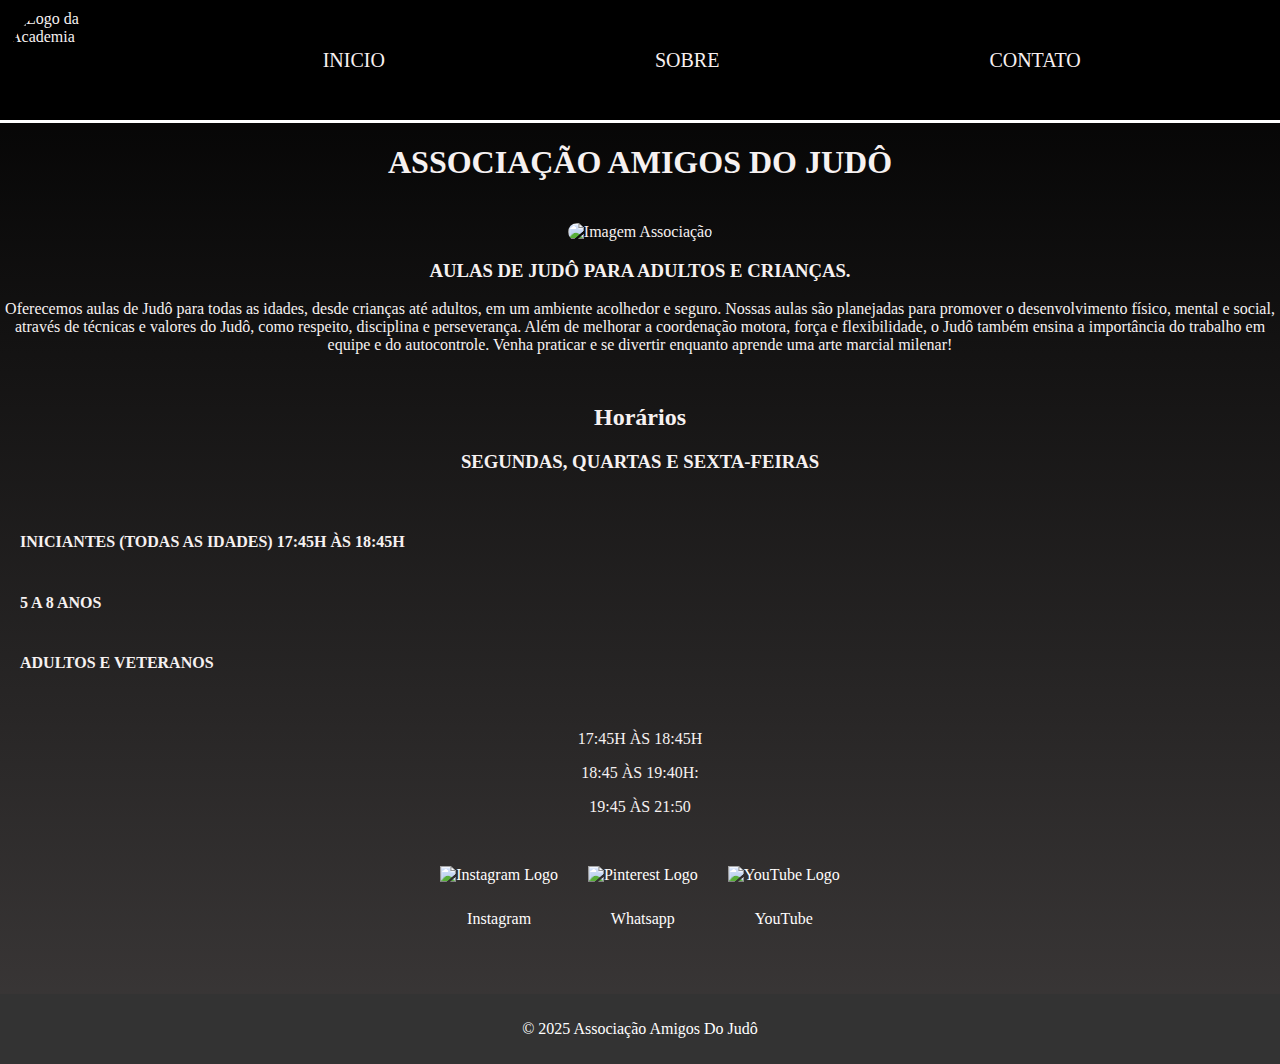
==== index.html @ b74817d0 "Add files via upload" ====
<!DOCTYPE html>
<html lang="pt-br">
<head>
    <meta charset="UTF-8">
    <meta name="viewport" content="width=device-width, initial-scale=1.0">
    <title>Associação- Página Inicial</title>
    <link rel="stylesheet" href="style.css">
</head>
<body>
    <header>
        <nav class="navbar">
            <img src="./img/logojudo1.png" alt="Logo da Academia" class="logo">
            <ul>
                <li><a href="#">INICIO</a></li>
                <li><a href="#">SOBRE</a></li>
                <li><a href="#">CONTATO</a></li>
            </ul>
        </nav>     
        <div class="linha"></div> <!-- Linha separadora -->   
    </header>

    <main>
        <section class="intro">
            <h1>ASSOCIAÇÃO AMIGOS DO JUDÔ</h1>
            
            
            <img src="./img/logojudo1.png" alt="Imagem Associação" class="foto-perfil">
        </section>

        <section class="sobre">
            <h3>AULAS DE JUDÔ PARA ADULTOS E CRIANÇAS.</h3>
            <p>Oferecemos aulas de Judô para todas as idades, desde crianças até adultos, em um ambiente acolhedor e seguro. Nossas aulas são planejadas para promover o desenvolvimento físico, mental e social, através de técnicas e valores do Judô, como respeito, disciplina e perseverança. Além de melhorar a coordenação motora, força e flexibilidade, o Judô também ensina a importância do trabalho em equipe e do autocontrole. Venha praticar e se divertir enquanto aprende uma arte marcial milenar!</p>
           
        </section>

 
            <h2> Horários</h2>
            <h3>SEGUNDAS, QUARTAS E SEXTA-FEIRAS</h3>

        <section class="semana">
            <h4> INICIANTES (TODAS AS IDADES) 17:45H ÀS 18:45H </h4>
            <h4> 5 A 8 ANOS</h4>
            <H4> ADULTOS E VETERANOS </H4>
            
         </section>

        <section class="Horários">
            <p>17:45H ÀS 18:45H</p>
            <p>18:45 ÀS 19:40H:</p>
            <p>19:45 ÀS 21:50</p>
        </section>
       


        <section class="social-media">
            <a href="https://www.instagram.com/amigosdojudosp?utm_source=ig_web_button_share_sheet&igsh=ZDNlZDc0MzIxNw==" target="_blank" rel="noopener noreferrer">
                <img src="https://upload.wikimedia.org/wikipedia/commons/thumb/a/a5/Instagram_icon.png/640px-Instagram_icon.png" alt="Instagram Logo" class="social-icon">
                <p>Instagram</p>
            </a>

            <a href="https://wa.me/qr/N7A4R76EAFMIH1" target="_blank" rel="noopener noreferrer">
                <img src="https://images.icon-icons.com/2857/PNG/512/logo_whatsapp_icon_181638.png" alt="Pinterest Logo" class="social-icon">
                <p>Whatsapp</p>
            </a>

            <a href="https://youtube.com/@amigosdojudosp5217?si=BCdOFq7COM9gnPEQ" target="_blank" rel="noopener noreferrer">
                <img src="https://upload.wikimedia.org/wikipedia/commons/e/ef/Youtube_logo.png" alt="YouTube Logo" class="social-icon">
                <p>YouTube</p>
            </a>

            
        </section>
    </main>

    <footer>
        <p>&copy; 2025 Associação Amigos Do Judô</p>
    </footer>
</body>
</html>
---- style.css ----
body {
    font-family: boldonse;
    background: linear-gradient(to bottom, #000000, #3c3939);
    margin: 0;
    padding: 0;
    color: #f6f1f1;
}
main{
    text-align: center;
}

.semana{
    
        display: flex;                /* Cria um contêiner flexível */
        flex-direction: column;       /* Coloca os itens em coluna */
        text-align: left;             /* Alinha o texto à esquerda */
       padding: 20px;  
}

.Horários{

    display: flex;
    gap: 70px;
    display: inline;
}

.linha {
    width: 100%;
    height: 3px;        /* Espessura da linha */
    background-color: #fff; /* Cor da linha */
}


.navbar {
    display: flex;
    justify-content: center;  /* Centraliza os itens horizontalmente */
    align-items: center;      /* Alinha os itens verticalmente */
    padding: 10px;
    background-color: #000000;
}

.navbar ul {
    display: flex;
    justify-content: center;  /* Centraliza os links dentro da `ul` */
    list-style: none;
    padding: 0;
    margin: 0;
    width: 100%;             /* Faz a `ul` ocupar toda a largura da `nav` */
    
}

.navbar li {
    margin: 10px;          /* Espaçamento entre os itens do menu */
    font-family: boldonse;
}

.navbar ul li a {
    color: rgb(248, 240, 240);
    font-size: 20px;
}


.logo {
    height: 100px;
    margin-left: 0; /* Garante que a imagem fique na borda esquerda */
    border-radius: 100px;
}

nav a {
    
    color: rgb(239, 230, 230);
    justify-items: center;
    text-decoration: none;
    margin: 125px;
    font-size: 25px   
}


.foto-perfil {
    width: 200px;
    height: 200px;
   border-radius: 200px;
    margin-top: 20px;
}

.sobre {
    margin-bottom: 50px;
}



.social-media {
    display: flex;
    justify-content: center;
    gap: 30px;
    margin-top: 50px;
}

.social-media a {
    text-align: center;
    color: #fffdfd;
    text-decoration: none;
}

.social-icon {
    width: 50px;
    height: 50px;
    margin-bottom: 10px;
    object-fit: contain;
}

footer {
    background-color: #333;
    color: white;
    text-align: center;
    padding: 10px;
    margin-top: 50px;
}
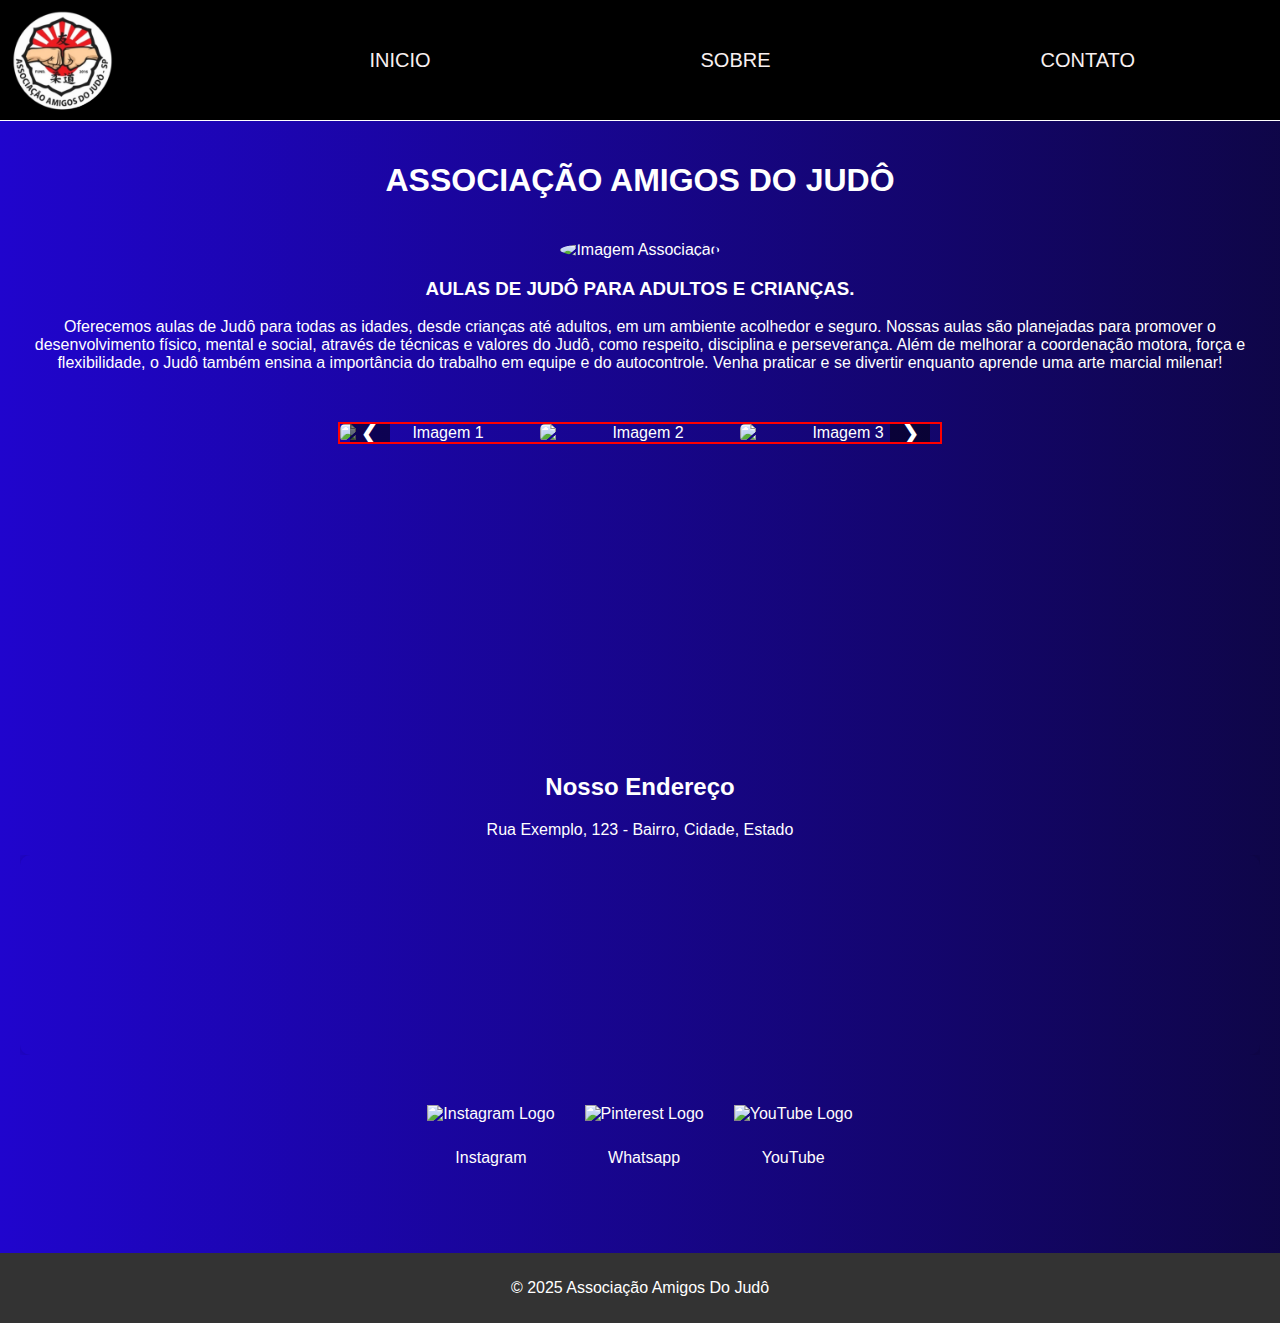
==== commit ec3911bf: "Add files via upload" ====
--- a/index.html
+++ b/index.html
@@ -19,37 +19,64 @@
         <div class="linha"></div> <!-- Linha separadora -->   
     </header>
 
+    <script src="script.js"></script>
+
     <main>
         <section class="intro">
-            <h1>ASSOCIAÇÃO AMIGOS DO JUDÔ</h1>
-            
-            
-            <img src="./img/logojudo1.png" alt="Imagem Associação" class="foto-perfil">
+            <h1>ASSOCIAÇÃO AMIGOS DO JUDÔ</h1>     
+            <img src="./img/wpp.jpg" alt="Imagem Associação" class="foto-perfil">
         </section>
 
         <section class="sobre">
             <h3>AULAS DE JUDÔ PARA ADULTOS E CRIANÇAS.</h3>
             <p>Oferecemos aulas de Judô para todas as idades, desde crianças até adultos, em um ambiente acolhedor e seguro. Nossas aulas são planejadas para promover o desenvolvimento físico, mental e social, através de técnicas e valores do Judô, como respeito, disciplina e perseverança. Além de melhorar a coordenação motora, força e flexibilidade, o Judô também ensina a importância do trabalho em equipe e do autocontrole. Venha praticar e se divertir enquanto aprende uma arte marcial milenar!</p>
-           
         </section>
 
+
+        <section>
+            <div class="slider">
+                <div class="slides">
+                    <img src="./img/equipe1.png" alt="Imagem 1">
+                    <img src="./img/equipekids.png" alt="Imagem 2">
+                    <img src="./img/equipeinter.png" alt="Imagem 3">
+                </div>
+                <button class="prev" onclick="mudarSlide(-1)">&#10094;</button>
+                <button class="next" onclick="mudarSlide(1)">&#10095;</button>
+            </div>
+            
+        </section>
+
+        <section class="horarios">
+            <h2>Horários das Aulas</h2>
+            <ul>
+                <li class="dia"><strong>Segunda, Quarta e Sexta</strong></li>
+                <ul class="lista-horarios">
+                    <li>🥋 Iniciantes (Todas as idades) - 17:45h às 18:45h</li>
+                    <li>👦 Infantil (5 a 8 anos) - 18:45h às 19:40h</li>
+                    <li>💪 Adultos e Veteranos - 19:45h às 21:50h</li>
+                </ul>
+            </ul>
+        </section>
+
+       
+        <section class="localizacao">
+            <h2>Nosso Endereço</h2>
+            <p>Rua Exemplo, 123 - Bairro, Cidade, Estado</p>
+            
+            <div class="mapa-container">
+                <iframe 
+                    src="https://www.google.com/maps/embed?pb=!1m18!1m12!1m3!1d3654.190156422441!2d-46.7339833!3d-23.6691568!2m3!1f0!2f0!3f0!3m2!1i1024!2i768!4f13.1!3m3!1m2!1s0x94ce51de3c82c8cf%3A0x46e96167ef32b8ff!2zQXNzb2NpYcOnw6NvIEFtaWdvcyBkbyBKdWTDtCBTUA!5e0!3m2!1spt-BR!2sbr!4v1743291316190!5m2!1spt-BR!2sbr" 
+                    width="100%" height="300" style="border:0;" allowfullscreen="" loading="lazy">
+                </iframe>
+            </div>
+        </section>
+        
  
-            <h2> Horários</h2>
-            <h3>SEGUNDAS, QUARTAS E SEXTA-FEIRAS</h3>
-
-        <section class="semana">
-            <h4> INICIANTES (TODAS AS IDADES) 17:45H ÀS 18:45H </h4>
-            <h4> 5 A 8 ANOS</h4>
-            <H4> ADULTOS E VETERANOS </H4>
             
          </section>
 
-        <section class="Horários">
-            <p>17:45H ÀS 18:45H</p>
-            <p>18:45 ÀS 19:40H:</p>
-            <p>19:45 ÀS 21:50</p>
-        </section>
-       
+      
+        
 
 
         <section class="social-media">
@@ -70,6 +97,12 @@
 
             
         </section>
+
+        
+
+
+
+    
     </main>
 
     <footer>
--- a/style.css
+++ b/style.css
@@ -1,95 +1,102 @@
-
+/* Estilo de animação para o gradiente */
+@keyframes gradientAnimation {
+    0% { background-position: 0% 50%; }
+    50% { background-position: 100% 50%; }
+    100% { background-position: 0% 50%; }
+}
+
+/* Estilo geral */
 body {
-    font-family: boldonse;
-    background: linear-gradient(to bottom, #000000, #3c3939);
+    font-family: Arial, sans-serif;
+    background: linear-gradient(270deg, #cd1919, #060606, #2005cd);
+    background-size: 300% 300%;
+    animation: gradientAnimation 6s ease infinite;
+    color: white;
     margin: 0;
     padding: 0;
-    color: #f6f1f1;
-}
-main{
+}
+
+/* Ajuste do contêiner */
+@media screen and (min-width: 80px) {
+    .conteiner {
+        margin: 1em 2em;
+    }
+}
+
+main {
     text-align: center;
-}
-
-.semana{
-    
-        display: flex;                /* Cria um contêiner flexível */
-        flex-direction: column;       /* Coloca os itens em coluna */
-        text-align: left;             /* Alinha o texto à esquerda */
-       padding: 20px;  
-}
-
-.Horários{
-
-    display: flex;
-    gap: 70px;
-    display: inline;
+    padding: 20px;
+}
+
+.semana {
+    display: flex;
+    flex-direction: column;
+    text-align: left;
+    padding: 20px;
 }
 
 .linha {
     width: 100%;
-    height: 3px;        /* Espessura da linha */
-    background-color: #fff; /* Cor da linha */
-}
-
-
+    height: 1px;
+    background-color: #fff;
+}
+
+/* Navbar */
 .navbar {
     display: flex;
-    justify-content: center;  /* Centraliza os itens horizontalmente */
-    align-items: center;      /* Alinha os itens verticalmente */
+    justify-content: space-between;
+    align-items: center;
     padding: 10px;
-    background-color: #000000;
+    background-color: #000;
 }
 
 .navbar ul {
     display: flex;
-    justify-content: center;  /* Centraliza os links dentro da `ul` */
+    justify-content: center;
     list-style: none;
     padding: 0;
     margin: 0;
-    width: 100%;             /* Faz a `ul` ocupar toda a largura da `nav` */
-    
 }
 
 .navbar li {
-    margin: 10px;          /* Espaçamento entre os itens do menu */
-    font-family: boldonse;
+    margin: 10px;
+    font-family: Arial, sans-serif;
 }
 
 .navbar ul li a {
     color: rgb(248, 240, 240);
     font-size: 20px;
-}
-
-
+    text-decoration: none;
+}
+
+/* Logo */
 .logo {
     height: 100px;
-    margin-left: 0; /* Garante que a imagem fique na borda esquerda */
-    border-radius: 100px;
-}
-
+    border-radius: 50%;
+}
+
+/* Links do menu */
 nav a {
-    
     color: rgb(239, 230, 230);
-    justify-items: center;
     text-decoration: none;
     margin: 125px;
-    font-size: 25px   
-}
-
-
+    font-size: 25px;
+}
+
+/* Foto de perfil */
 .foto-perfil {
     width: 200px;
     height: 200px;
-   border-radius: 200px;
+    border-radius: 50%;
     margin-top: 20px;
 }
 
+/* Seção sobre */
 .sobre {
     margin-bottom: 50px;
 }
 
-
-
+/* Ícones de redes sociais */
 .social-media {
     display: flex;
     justify-content: center;
@@ -110,6 +117,7 @@
     object-fit: contain;
 }
 
+/* Rodapé */
 footer {
     background-color: #333;
     color: white;
@@ -118,6 +126,193 @@
     margin-top: 50px;
 }
 
-
-
-
+/* Seção de horários */
+.horarios {
+    text-align: center;
+    background-color: #050505;
+    padding: 20px;
+    border-radius: 8px;
+    width: 80%;
+    max-width: 800px;
+    margin: 30px auto 10px;
+    box-shadow: 0px 4px 8px rgba(0, 0, 0, 0.1);
+    opacity: 0;
+    transform: translateY(20px);
+    animation: fadeIn 1.5s forwards;
+}
+
+@keyframes fadeIn {
+    from {
+        opacity: 0;
+        transform: translateY(20px);
+    }
+    to {
+        opacity: 1;
+        transform: translateY(0);
+    }
+}
+
+.horarios h2 {
+    color: #ff6600;
+    font-size: 24px;
+    margin-bottom: 10px;
+}
+
+.horarios ul {
+    list-style-type: none;
+    padding: 0;
+}
+
+.horarios .lista-horarios li {
+    font-size: 18px;
+    margin: 5px 0;
+    padding: 10px;
+    transition: transform 0.3s, background-color 0.3s;
+}
+
+.horarios .lista-horarios li:hover {
+    background-color: #5100ff;
+    color: #fff;
+    transform: scale(1.05);
+    border-radius: 5px;
+}
+
+/* Seção do mapa */
+.mapa-container {
+    display: flex;
+    justify-content: center;
+    align-items: center;
+    width: 100%;
+    max-width: 2000px;
+    margin: 10px auto 0;
+    overflow: hidden;
+}
+
+iframe {
+    width: 100%;
+    height: 200px;
+    border-radius: 10px;
+    box-shadow: 0px 0px 10px rgba(0, 0, 0, 0.2);
+}
+
+/* Slider */
+.slider {
+    position: relative;
+    width: 80%;
+    max-width: 600px;
+    margin: auto;
+    overflow: hidden;
+    border: 2px solid #ff0000;
+}
+
+.slides {
+    display: flex;
+    transition: transform 0.5s ease-in-out;
+}
+
+.slides img {
+    width: 100%;
+    border-radius: 5px;
+}
+
+button {
+    position: absolute;
+    top: 50%;
+    transform: translateY(-50%);
+    background-color: rgba(0, 0, 0, 0.5);
+    color: white;
+    border: none;
+    padding: 10px;
+    cursor: pointer;
+    font-size: 24px;
+}
+
+button:hover {
+    background-color: rgba(0, 0, 0, 0.8);
+}
+
+.prev {
+    left: 10px;
+}
+
+.next {
+    right: 10px;
+}
+
+/* Responsividade para smartphones */
+@media (max-width: 768px) {
+    .navbar {
+        flex-direction: column;
+        align-items: flex-start;
+    }
+
+    .navbar ul {
+        flex-direction: column;
+        width: 100%;
+    }
+
+    .navbar li {
+        margin: 10px 0;
+    }
+
+    .logo {
+        height: 80px;
+    }
+
+    .foto-perfil {
+        width: 150px;
+        height: 150px;
+    }
+
+    .horarios {
+        width: 90%;
+        margin: 20px auto;
+    }
+
+    iframe {
+        height: 150px;
+    }
+
+    .social-media {
+        flex-direction: column;
+        gap: 20px;
+    }
+
+    .social-icon {
+        width: 40px;
+        height: 40px;
+    }
+
+    .slider {
+        width: 95%;
+    }
+}
+
+/* Responsividade para telas muito pequenas */
+@media (max-width: 480px) {
+    .navbar li a {
+        font-size: 16px;
+    }
+
+    .horarios h2 {
+        font-size: 20px;
+    }
+
+    .horarios .lista-horarios li {
+        font-size: 16px;
+    }
+
+    .logo {
+        height: 70px;
+    }
+
+    .foto-perfil {
+        width: 120px;
+        height: 120px;
+    }
+
+    .social-icon {
+        width: 35px;
+        height: 35px;
+    }
+}
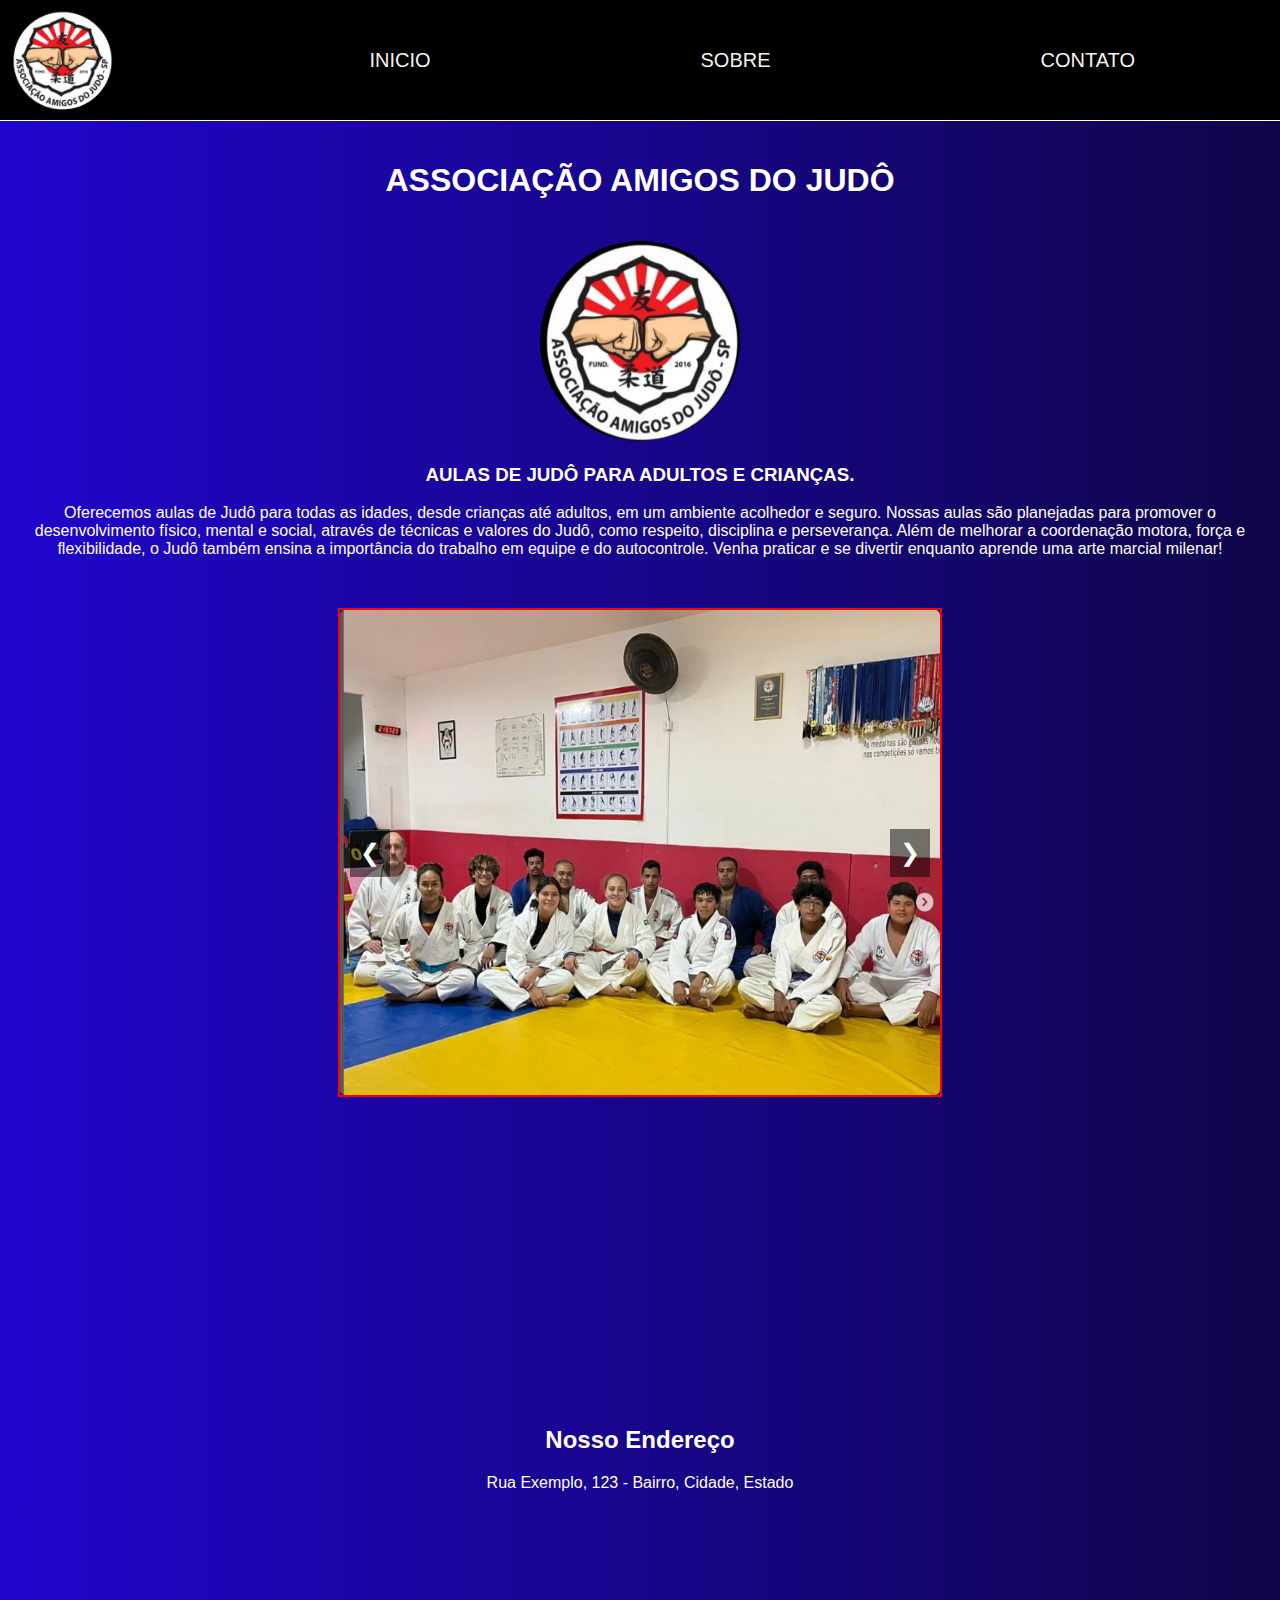
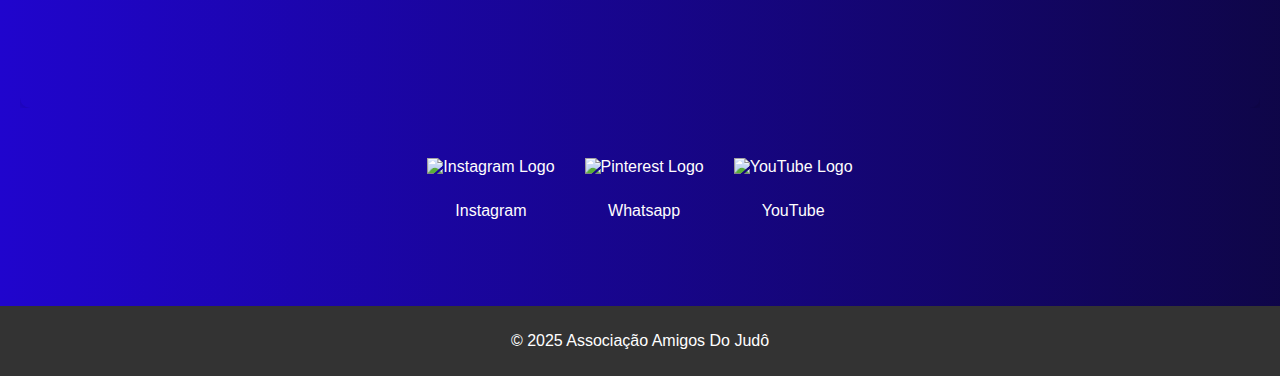
==== commit d37a6cf4: "Add files via upload" ====
--- a/index.html
+++ b/index.html
@@ -9,7 +9,7 @@
 <body>
     <header>
         <nav class="navbar">
-            <img src="./img/logojudo1.png" alt="Logo da Academia" class="logo">
+            <img src="./img.1/logojudo1.png" alt="Logo da Academia" class="logo">
             <ul>
                 <li><a href="#">INICIO</a></li>
                 <li><a href="#">SOBRE</a></li>
@@ -24,7 +24,7 @@
     <main>
         <section class="intro">
             <h1>ASSOCIAÇÃO AMIGOS DO JUDÔ</h1>     
-            <img src="./img/wpp.jpg" alt="Imagem Associação" class="foto-perfil">
+            <img src="./img.1/logojudo1.png" alt="Imagem Associação" class="foto-perfil">
         </section>
 
         <section class="sobre">
@@ -36,9 +36,9 @@
         <section>
             <div class="slider">
                 <div class="slides">
-                    <img src="./img/equipe1.png" alt="Imagem 1">
-                    <img src="./img/equipekids.png" alt="Imagem 2">
-                    <img src="./img/equipeinter.png" alt="Imagem 3">
+                    <img src="./img.1/fotointer.png" alt="Imagem 1">
+                    <img src="./img.1/fotokid.png" alt="Imagem 2">
+                    <img src="./img.1/fotovet.png" alt="Imagem 3">
                 </div>
                 <button class="prev" onclick="mudarSlide(-1)">&#10094;</button>
                 <button class="next" onclick="mudarSlide(1)">&#10095;</button>
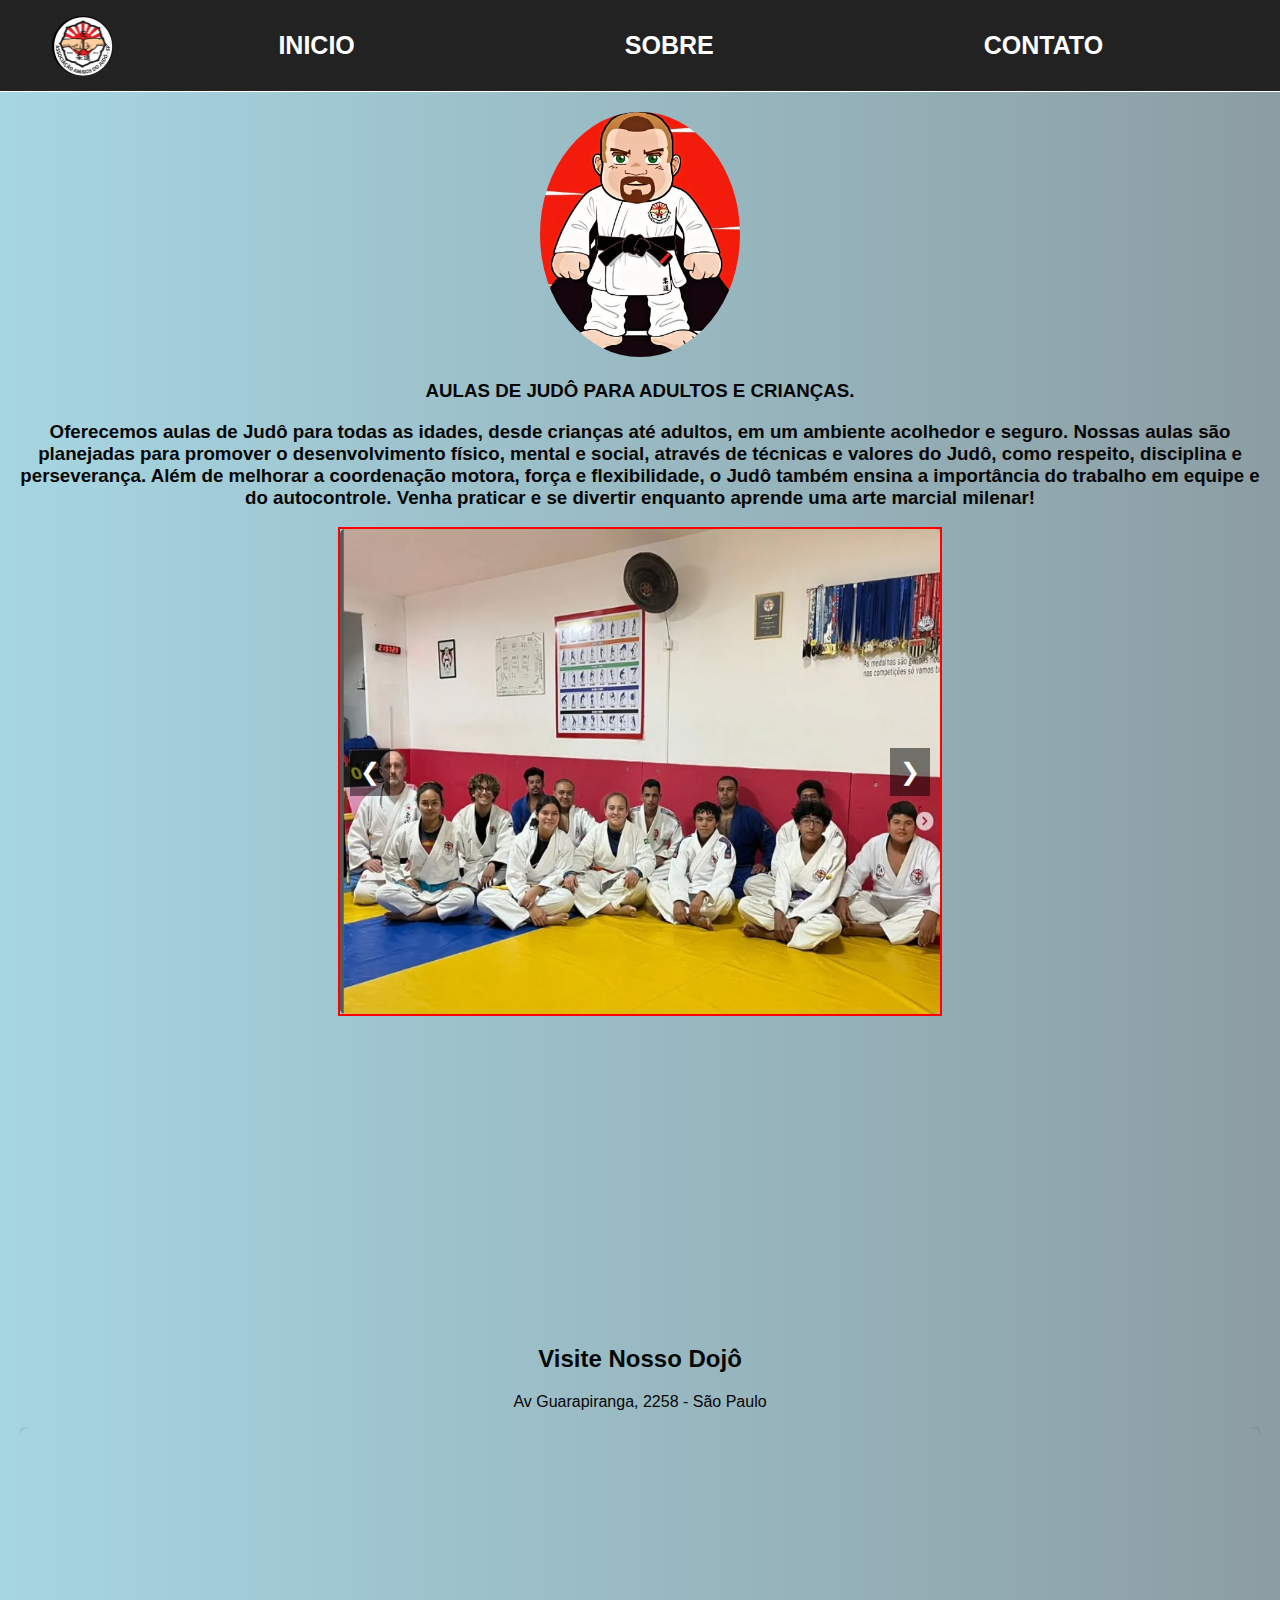
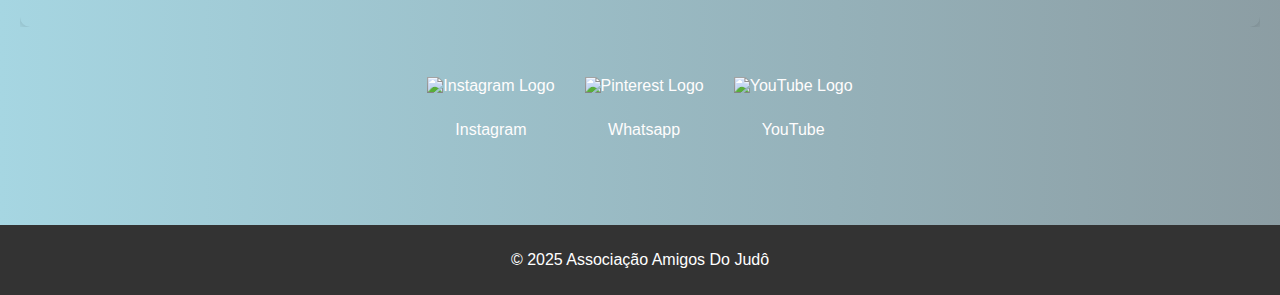
==== commit 86c3521c: "Add files via upload" ====
--- a/index.html
+++ b/index.html
@@ -10,12 +10,16 @@
     <header>
         <nav class="navbar">
             <img src="./img.1/logojudo1.png" alt="Logo da Academia" class="logo">
-            <ul>
-                <li><a href="#">INICIO</a></li>
-                <li><a href="#">SOBRE</a></li>
-                <li><a href="#">CONTATO</a></li>
+          
+            <div class="menu-toggle" onclick="toggleMenu()">☰</div>
+          
+            <ul class="nav-links" id="navLinks">
+              <li><a href="#">INICIO</a></li>
+              <li><a href="#">SOBRE</a></li>
+              <li><a href="#">CONTATO</a></li>
             </ul>
-        </nav>     
+          </nav>
+          
         <div class="linha"></div> <!-- Linha separadora -->   
     </header>
 
@@ -23,13 +27,18 @@
 
     <main>
         <section class="intro">
-            <h1>ASSOCIAÇÃO AMIGOS DO JUDÔ</h1>     
-            <img src="./img.1/logojudo1.png" alt="Imagem Associação" class="foto-perfil">
+           
+
+
+              
+            
         </section>
 
+
         <section class="sobre">
+            <img src="./img.1/logoboneco.png" alt="">
             <h3>AULAS DE JUDÔ PARA ADULTOS E CRIANÇAS.</h3>
-            <p>Oferecemos aulas de Judô para todas as idades, desde crianças até adultos, em um ambiente acolhedor e seguro. Nossas aulas são planejadas para promover o desenvolvimento físico, mental e social, através de técnicas e valores do Judô, como respeito, disciplina e perseverança. Além de melhorar a coordenação motora, força e flexibilidade, o Judô também ensina a importância do trabalho em equipe e do autocontrole. Venha praticar e se divertir enquanto aprende uma arte marcial milenar!</p>
+            <h3>Oferecemos aulas de Judô para todas as idades, desde crianças até adultos, em um ambiente acolhedor e seguro. Nossas aulas são planejadas para promover o desenvolvimento físico, mental e social, através de técnicas e valores do Judô, como respeito, disciplina e perseverança. Além de melhorar a coordenação motora, força e flexibilidade, o Judô também ensina a importância do trabalho em equipe e do autocontrole. Venha praticar e se divertir enquanto aprende uma arte marcial milenar!</h3>
         </section>
 
 
@@ -60,8 +69,8 @@
 
        
         <section class="localizacao">
-            <h2>Nosso Endereço</h2>
-            <p>Rua Exemplo, 123 - Bairro, Cidade, Estado</p>
+            <h2>Visite Nosso Dojô</h2>
+            <p>Av Guarapiranga, 2258 -  São Paulo</p>
             
             <div class="mapa-container">
                 <iframe 
--- a/style.css
+++ b/style.css
@@ -8,13 +8,19 @@
 /* Estilo geral */
 body {
     font-family: Arial, sans-serif;
-    background: linear-gradient(270deg, #cd1919, #060606, #2005cd);
+    background: linear-gradient(270deg, #eeeee9, #7f8184, #a6d6e2);
     background-size: 300% 300%;
     animation: gradientAnimation 6s ease infinite;
-    color: white;
+    color: rgb(7, 7, 7);
     margin: 0;
     padding: 0;
 }
+
+    .sobre img{
+        text-align: center;
+        border-radius: 50%;
+       width: 200px;
+    }
 
 /* Ajuste do contêiner */
 @media screen and (min-width: 80px) {
@@ -41,33 +47,61 @@
     background-color: #fff;
 }
 
-/* Navbar */
 .navbar {
     display: flex;
-    justify-content: space-between;
+    justify-content: center;
     align-items: center;
-    padding: 10px;
-    background-color: #000;
-}
-
-.navbar ul {
-    display: flex;
-    justify-content: center;
+    background-color: #222;
+    color: white;
+    padding: 15px 30px;
+    position: relative;
+  }
+  
+  .navbar .logo {
+    height: 60px;
+  }
+  
+  .nav-links {
     list-style: none;
-    padding: 0;
-    margin: 0;
-}
-
-.navbar li {
-    margin: 10px;
-    font-family: Arial, sans-serif;
-}
-
-.navbar ul li a {
-    color: rgb(248, 240, 240);
-    font-size: 20px;
+    display: flex;
+    gap: 20px;
+  }
+  
+  .nav-links li a {
+    color: white;
     text-decoration: none;
-}
+    font-weight: bold;
+  }
+  
+  .menu-toggle {
+    display: none;
+    font-size: 28px;
+    cursor: pointer;
+    color: white;
+  }
+  
+  /* RESPONSIVO */
+  @media (max-width: 768px) {
+    .nav-links {
+      display: none;
+      flex-direction: column;
+      position: absolute;
+      top: 80px;
+      right: 30px;
+      background-color: #222;
+      padding: 15px;
+      border-radius: 8px;
+    }
+  
+    .nav-links.active {
+      display: flex;
+    }
+  
+    .menu-toggle {
+      display: block;
+    }
+  }
+  
 
 /* Logo */
 .logo {
@@ -83,17 +117,13 @@
     font-size: 25px;
 }
 
-/* Foto de perfil */
-.foto-perfil {
-    width: 200px;
-    height: 200px;
-    border-radius: 50%;
-    margin-top: 20px;
-}
+
+  
+  
 
 /* Seção sobre */
 .sobre {
-    margin-bottom: 50px;
+    margin-bottom: 0px;
 }
 
 /* Ícones de redes sociais */
@@ -256,12 +286,12 @@
     }
 
     .logo {
-        height: 80px;
+        height: 100px;
     }
 
     .foto-perfil {
-        width: 150px;
-        height: 150px;
+        width: 200px;
+        height: 200px;
     }
 
     .horarios {
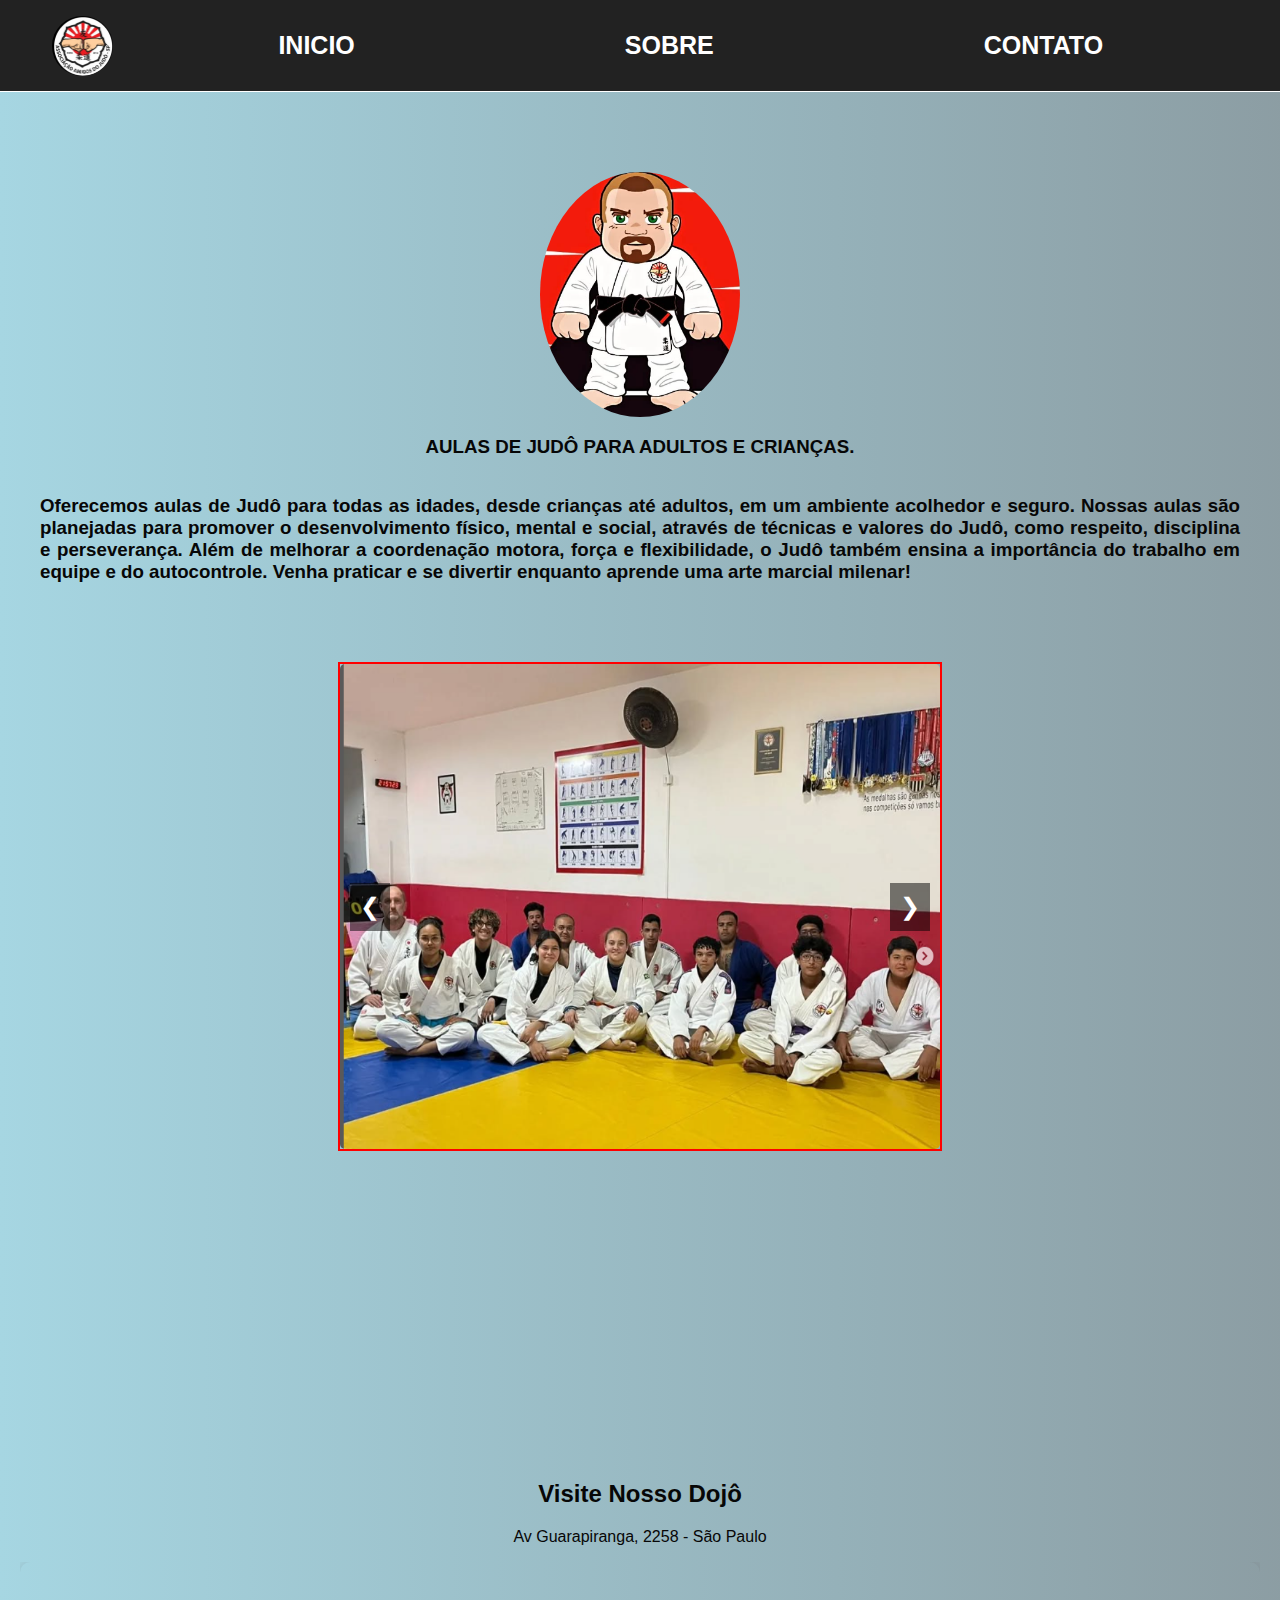
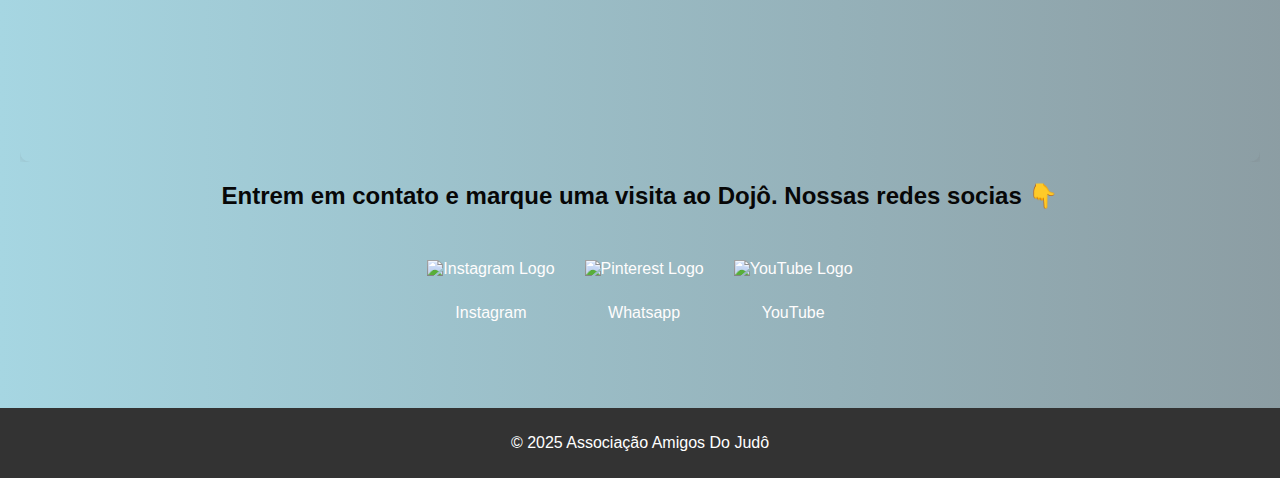
==== commit a6184985: "Add files via upload" ====
--- a/index.html
+++ b/index.html
@@ -86,7 +86,7 @@
 
       
         
-
+         <h2>Entrem em contato e marque uma visita ao Dojô. Nossas redes socias 👇</h2>
 
         <section class="social-media">
             <a href="https://www.instagram.com/amigosdojudosp?utm_source=ig_web_button_share_sheet&igsh=ZDNlZDc0MzIxNw==" target="_blank" rel="noopener noreferrer">
--- a/style.css
+++ b/style.css
@@ -123,7 +123,12 @@
 
 /* Seção sobre */
 .sobre {
-    margin-bottom: 0px;
+    display: flex;
+    flex-direction: column;
+    align-items: center;
+    justify-content: center; /* opcional: centraliza verticalmente se tiver altura */
+    padding: 60px 20px;
+    text-align: justify;
 }
 
 /* Ícones de redes sociais */
@@ -207,6 +212,10 @@
     border-radius: 5px;
 }
 
+.horarios li{
+    color: #fffdfd;
+}
+
 /* Seção do mapa */
 .mapa-container {
     display: flex;
@@ -222,7 +231,7 @@
     width: 100%;
     height: 200px;
     border-radius: 10px;
-    box-shadow: 0px 0px 10px rgba(0, 0, 0, 0.2);
+    box-shadow: 0px 0px 10px rgba(88, 77, 77, 0.2);
 }
 
 /* Slider */
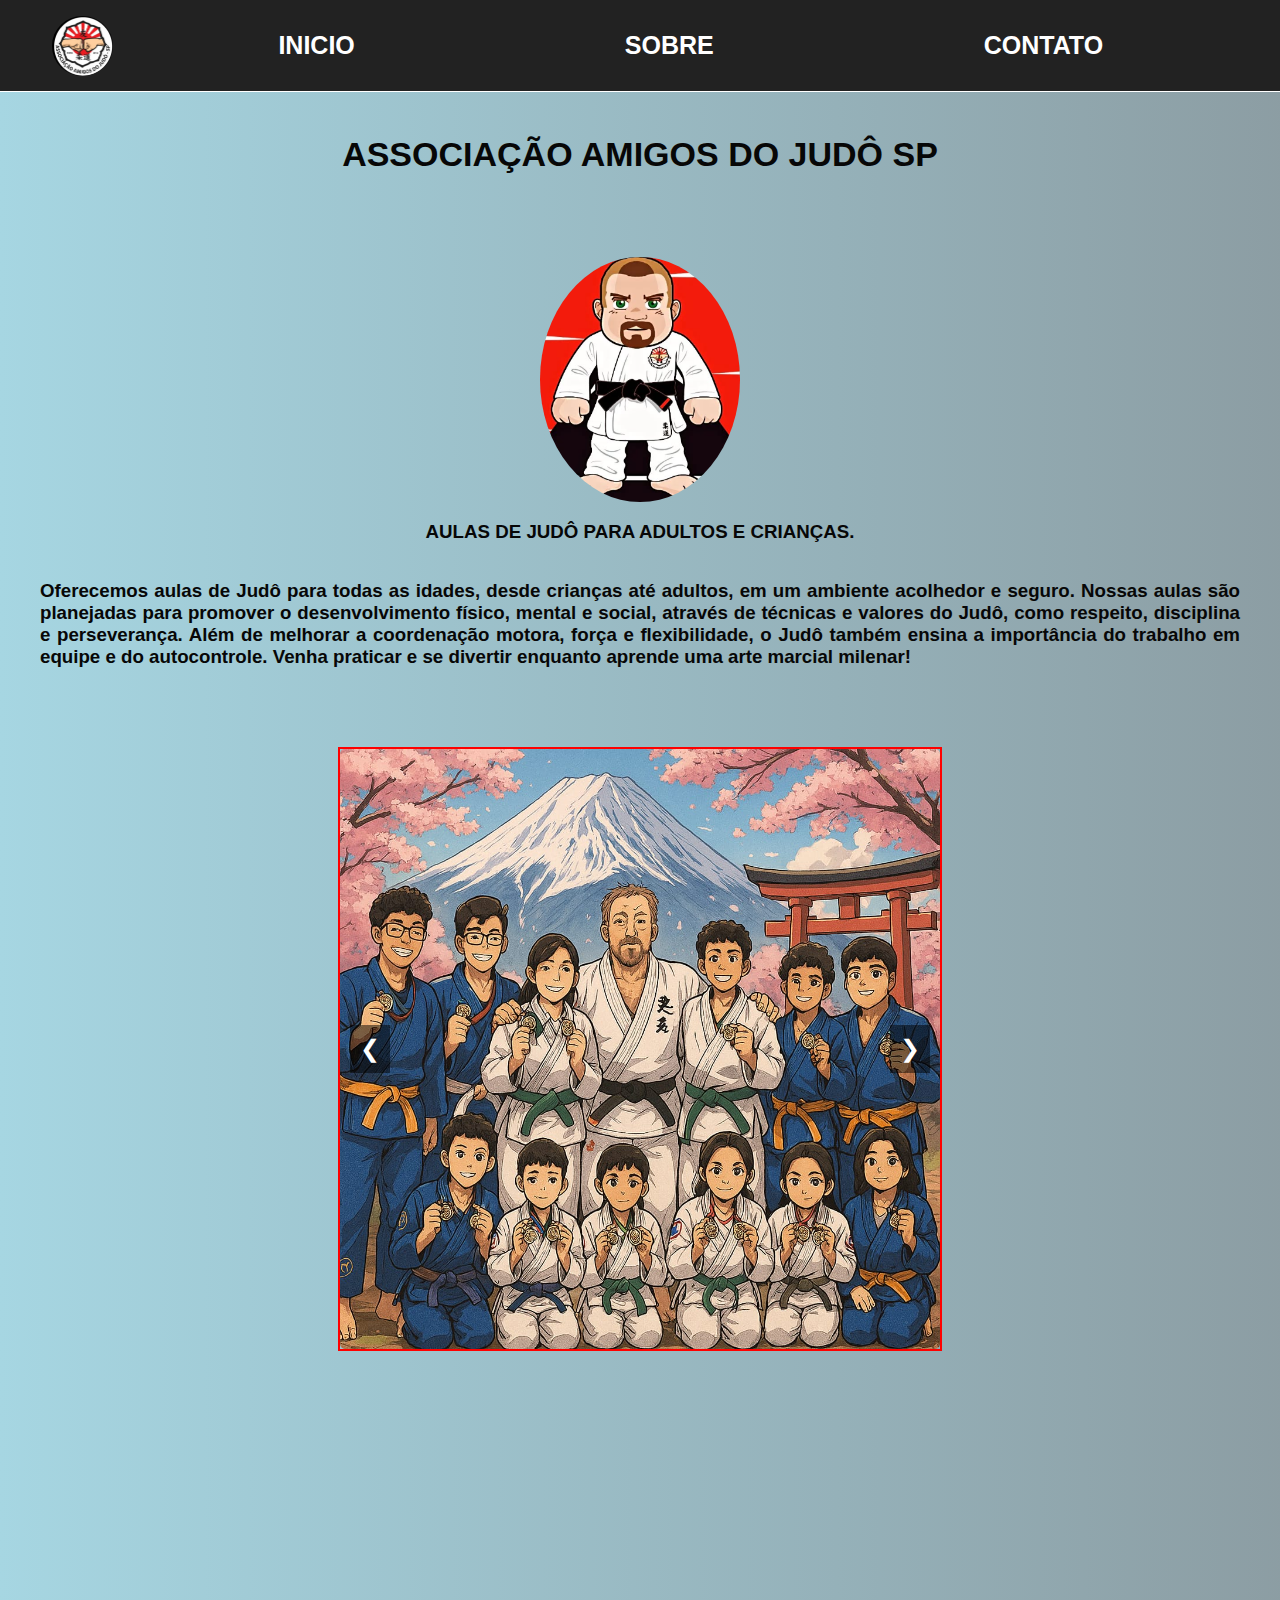
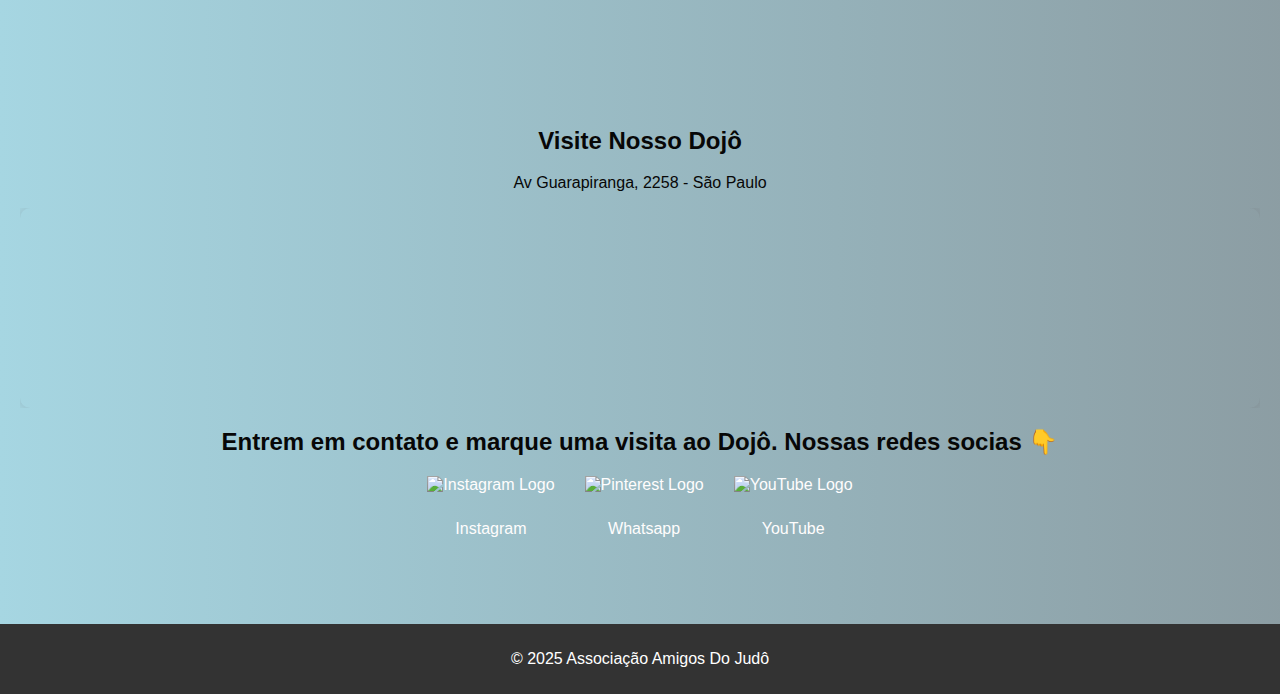
==== commit 70993196: "Add files via upload" ====
--- a/index.html
+++ b/index.html
@@ -29,7 +29,7 @@
         <section class="intro">
            
 
-
+        <h1> ASSOCIAÇÃO AMIGOS DO JUDÔ SP</h1>
               
             
         </section>
@@ -45,8 +45,8 @@
         <section>
             <div class="slider">
                 <div class="slides">
-                    <img src="./img.1/fotointer.png" alt="Imagem 1">
-                    <img src="./img.1/fotokid.png" alt="Imagem 2">
+                    <img src="./img.1/fotodesenho.jpg" alt="Imagem 1">
+                    <img src="./img.1/medalhas.jpg" alt="Imagem 2">
                     <img src="./img.1/fotovet.png" alt="Imagem 3">
                 </div>
                 <button class="prev" onclick="mudarSlide(-1)">&#10094;</button>
@@ -62,7 +62,8 @@
                 <ul class="lista-horarios">
                     <li>🥋 Iniciantes (Todas as idades) - 17:45h às 18:45h</li>
                     <li>👦 Infantil (5 a 8 anos) - 18:45h às 19:40h</li>
-                    <li>💪 Adultos e Veteranos - 19:45h às 21:50h</li>
+                    <li>💪 Intermediario (9 a 17 anos) - 19:45h às 20:45h</li>
+                    <li>🎖️ Adultos e Veteranos - 20:50h às 21:50h</li>
                 </ul>
             </ul>
         </section>
--- a/style.css
+++ b/style.css
@@ -117,7 +117,10 @@
     font-size: 25px;
 }
 
-
+.intro{
+    font-family: Verdana, Geneva, Tahoma, sans-serif;
+    font-size: 17px;
+}
   
   
 
@@ -136,7 +139,7 @@
     display: flex;
     justify-content: center;
     gap: 30px;
-    margin-top: 50px;
+    margin-top: 0px;
 }
 
 .social-media a {
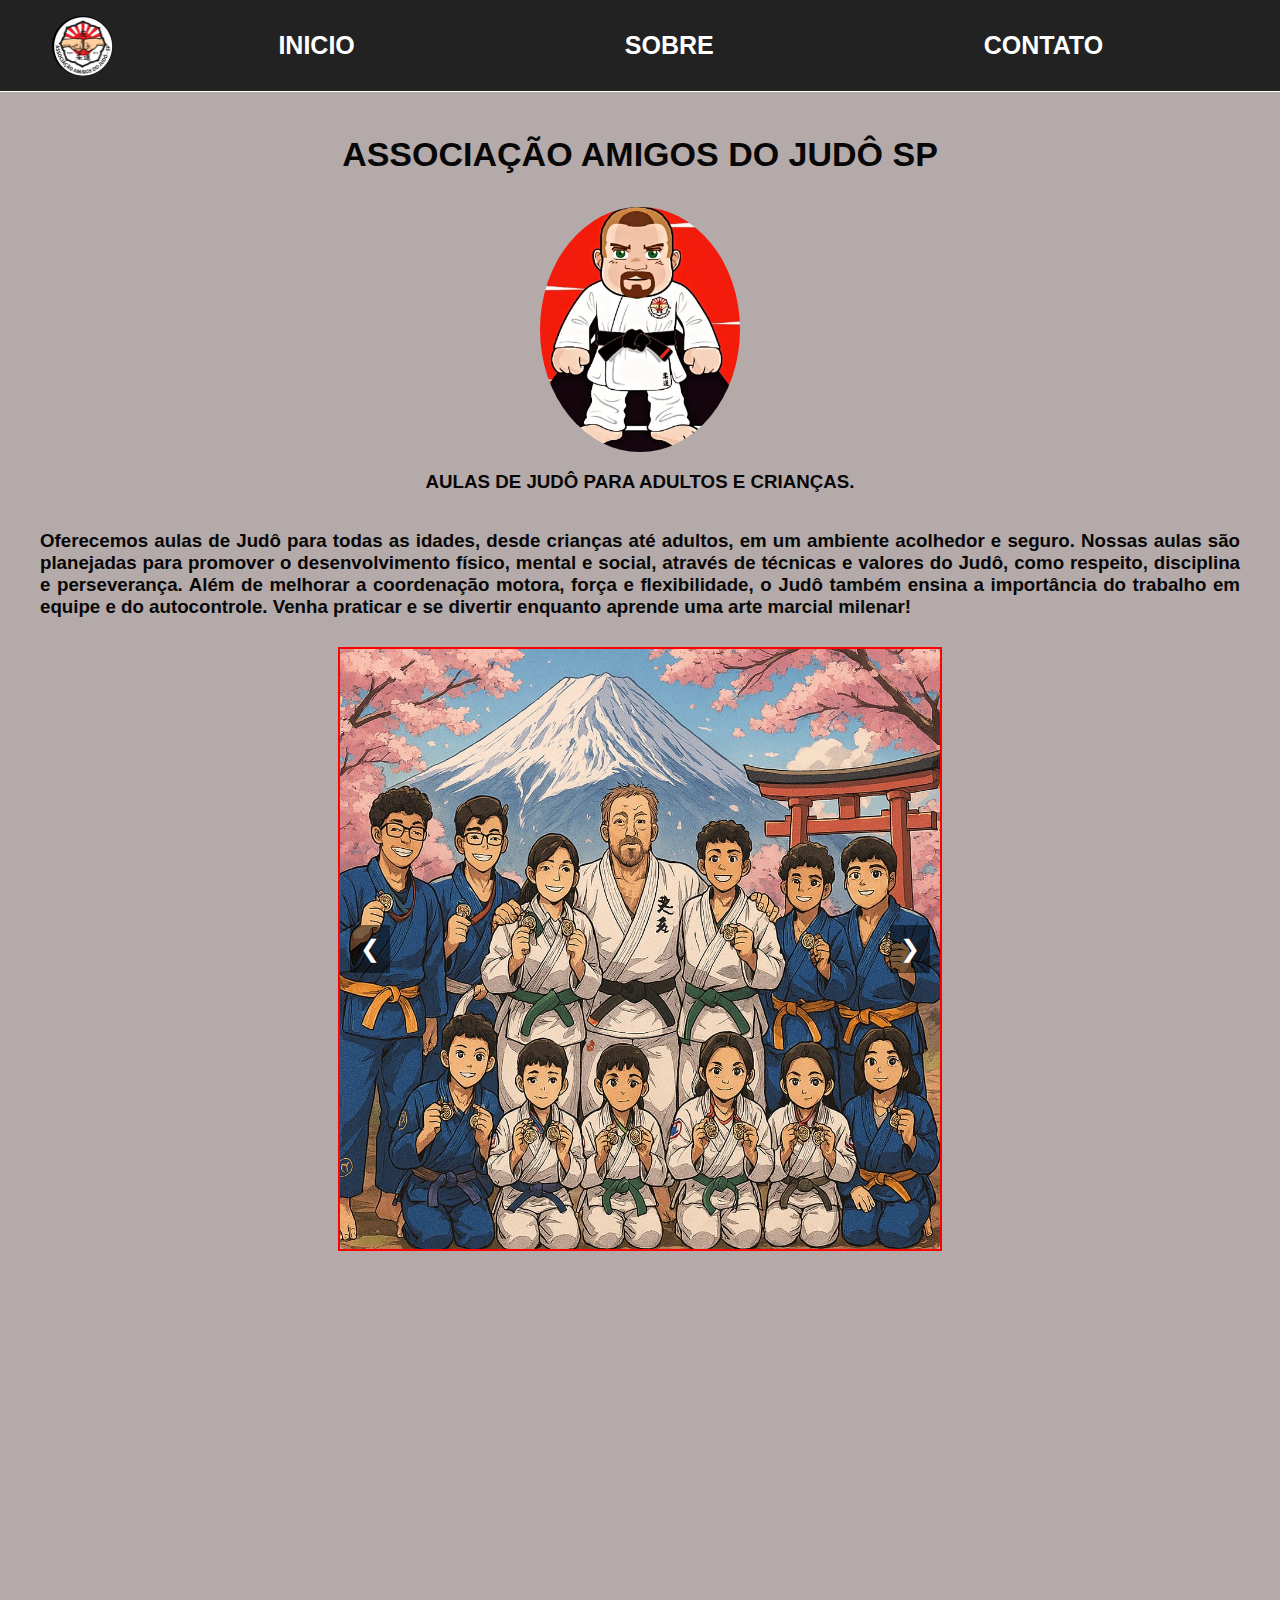
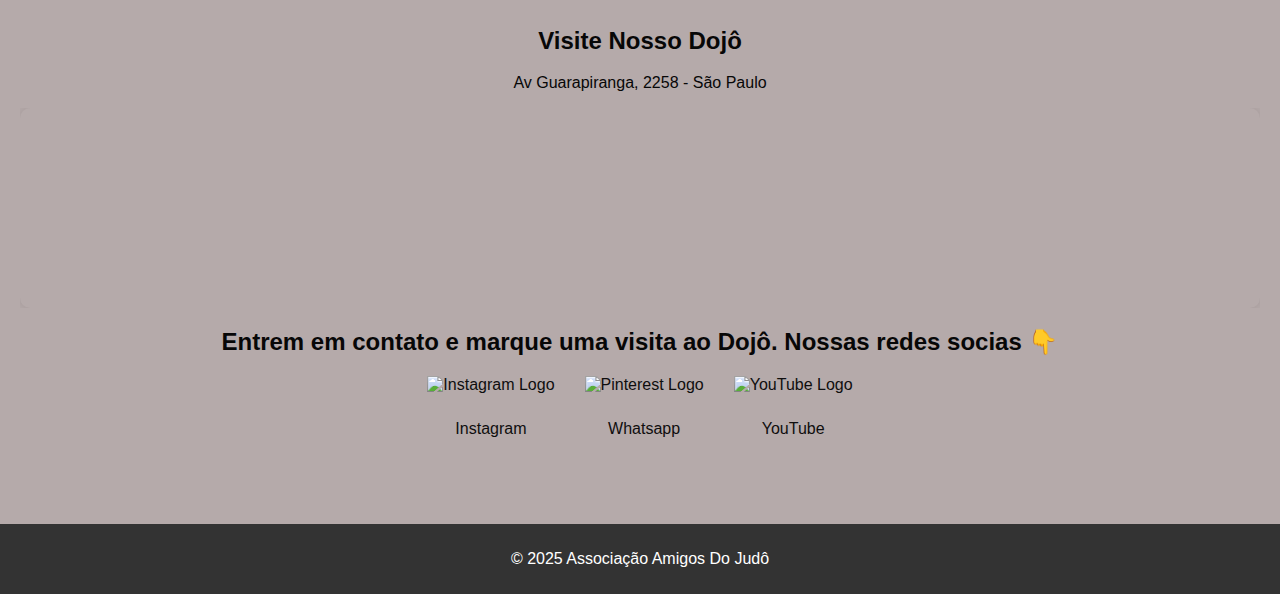
==== commit c5dee12d: "Add files via upload" ====
--- a/index.html
+++ b/index.html
@@ -14,8 +14,8 @@
             <div class="menu-toggle" onclick="toggleMenu()">☰</div>
           
             <ul class="nav-links" id="navLinks">
-              <li><a href="#">INICIO</a></li>
-              <li><a href="#">SOBRE</a></li>
+              <li><a href="index.html">INICIO</a></li>
+              <li><a href="sobre.html">SOBRE</a></li>
               <li><a href="#">CONTATO</a></li>
             </ul>
           </nav>
--- a/style.css
+++ b/style.css
@@ -1,14 +1,9 @@
-/* Estilo de animação para o gradiente */
-@keyframes gradientAnimation {
-    0% { background-position: 0% 50%; }
-    50% { background-position: 100% 50%; }
-    100% { background-position: 0% 50%; }
-}
+
 
 /* Estilo geral */
 body {
     font-family: Arial, sans-serif;
-    background: linear-gradient(270deg, #eeeee9, #7f8184, #a6d6e2);
+    background: #b5aaaa;
     background-size: 300% 300%;
     animation: gradientAnimation 6s ease infinite;
     color: rgb(7, 7, 7);
@@ -130,7 +125,7 @@
     flex-direction: column;
     align-items: center;
     justify-content: center; /* opcional: centraliza verticalmente se tiver altura */
-    padding: 60px 20px;
+    padding: 10px 20px;
     text-align: justify;
 }
 
@@ -144,7 +139,7 @@
 
 .social-media a {
     text-align: center;
-    color: #fffdfd;
+    color: #0f0e0e;
     text-decoration: none;
 }
 
